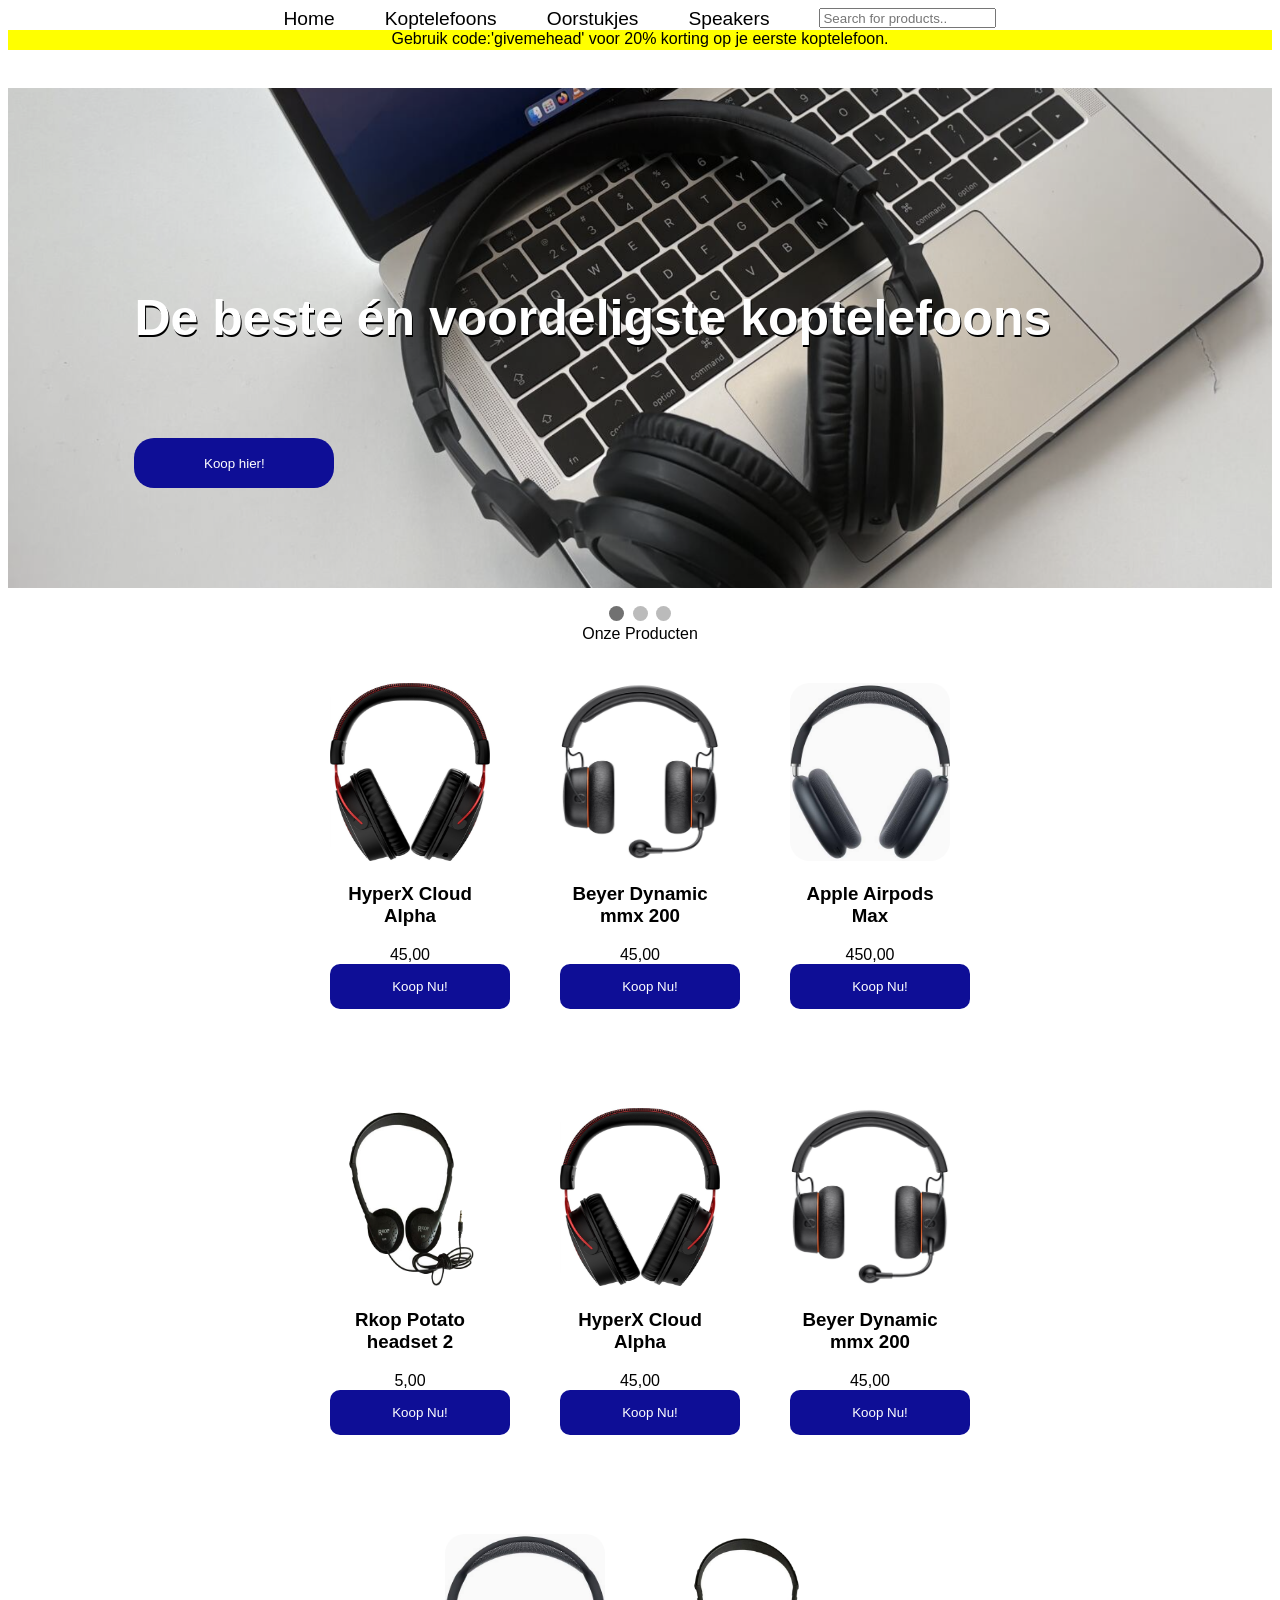
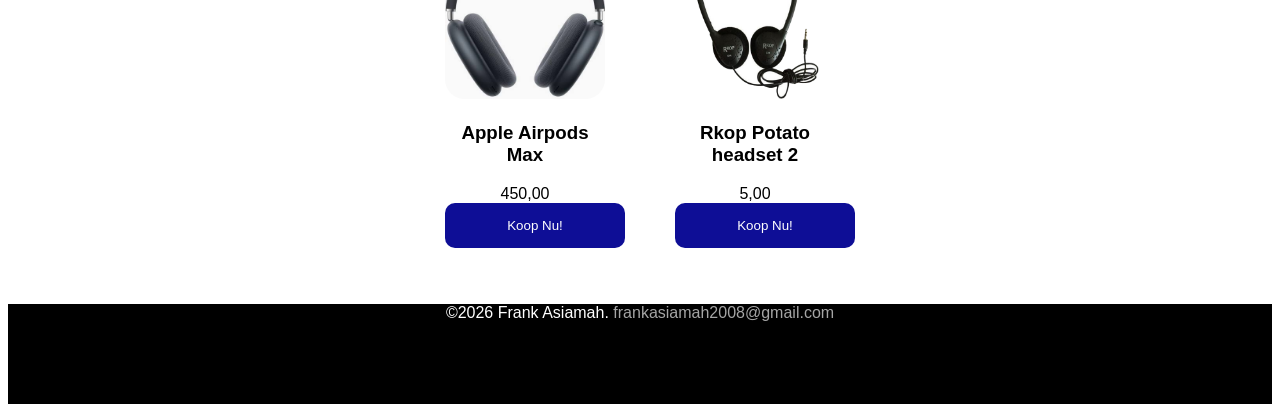
==== Webshop/index.html @ d56afb83 "2nd_commit" ====
<!DOCTYPE html>
<html lang="en">

<head>
    <meta charset="UTF-8">
    <meta name="viewport" content="width=device-width, initial-scale=1.0">
    <title>Document</title>
    <link rel="stylesheet" href="style.css">
    <script src="script.js"></script>
</head>

<body>
    <header>
        <!--<div class="logo"><img src="Image/!Logo.png" alt=""></div>-->
        <nav class="nav">
            <a href="index.html" class="homebutton">Home</a>
            <a href="koptelefoon.html" class="KoptelButton">Koptelefoons</a>
            <a href="oortjes.html" class="oorButton">Oorstukjes</a>
            <a href="Speaker.html" class="speakButton">Speakers</a>
             <input type="text" id="myInput" onkeyup="myFunction()"
            placeholder="Search for products.." title="Type in a name">
            
            
            <!--<a href="Shoppingcart.html" class="ShopCart"><img src="Image/cart.svg" alt=""></a>-->

        </nav>
        <section class="korting">Gebruik code:'givemehead' voor 20% korting op je eerste koptelefoon. </section>
    </header>
    <div class="slideshow-container">
        <section class="cta fade mySlides fade">
            <img class="cta-img" src="Image/!Header1.1.png" alt="">
            <h2 class="cta-text">De beste én voordeligste koptelefoons</h2>
            <a href="producten.html">
                <button class="cta-button">Koop hier!</button>
            </a>
        </section>
        <section class="cta fade mySlides fade">
            <img class="cta-img" src="Image/!Header2.jpg" alt="">
            <h2 class="cta-text">Duurzaam en Milieuvriendelijk</h2>
            <a href="producten.html">
                <button class="cta-button">Koop hier!</button>
            </a>
        </section>
        <section class="cta fade mySlides fade">
            <img class="cta-img" src="Image/!Header3.jpg" alt="">
            <h2 class="cta-text">Comfortabel voor iedereen</h2>
            <a href="producten.html">
                <button class="cta-button">Koop hier!</button>
            </a>
        </section>
    </div>


    <a class="prev" style="display: none;" onclick="plusSlides(-1)">&#10094;</a>
    <a class="next" style="display: none;"onclick="plusSlides(1)">&#10095;</a>
    </div>
    <br>
    <!-- The dots/circles -->
    <div style="text-align:center" class="products-container">
        
        <div>
            <span class="dot" onclick="currentSlide(1)"></span>
            <span class="dot" onclick="currentSlide(2)"></span>
            <span class="dot" onclick="currentSlide(3)"></span>
        </div>

        <section class="OnzeProducts">Onze Producten</section>
        <section class="products">
            <article class="product">
                <a href="hyperxcloudalpha.html">
                <img class="product-img" src="Image/hyperx-cloud-alpha-wireless-gaming-headset-zwart-rood.jpg" alt="">
                <h3 class="product-title">HyperX Cloud Alpha</h3>
                <div class="product-price">45,00</div>
            </a>
                <button class="product-button">Koop Nu!</button>
            </article>
            <article class="product">
                <img class="product-img" src="Image/beyerdynamic-mmx-200-wireless-headphone-front.jpg" alt="">
                <h3 class="product-title">Beyer Dynamic mmx 200</h3>
                <div class="product-price">45,00</div>
                <button class="product-button">Koop Nu!</button>
            </article>
            <article class="product">
                <img class="product-img" src="Image/shopping.jpeg" alt="">
                <h3 class="product-title">Apple Airpods Max</h3>
                <div class="product-price">450,00</div>
                <button class="product-button">Koop Nu!</button>
            </article>
            <article class="product">
                <img class="product-img" src="Image/Rkop-em-koptelefoon.png" alt="">
                <h3 class="product-title">Rkop Potato headset 2</h3>
                <div class="product-price">5,00</div>
                <button class="product-button">Koop Nu!</button>
            </article>
            <article class="product">
                <img class="product-img" src="Image/hyperx-cloud-alpha-wireless-gaming-headset-zwart-rood.jpg" alt="">
                <h3 class="product-title">HyperX Cloud Alpha</h3>
                <div class="product-price">45,00</div>
                <button class="product-button">Koop Nu!</button>
            </article>
            <article class="product">
                <img class="product-img" src="Image/beyerdynamic-mmx-200-wireless-headphone-front.jpg" alt="">
                <h3 class="product-title">Beyer Dynamic mmx 200</h3>
                <div class="product-price">45,00</div>
                <button class="product-button">Koop Nu!</button>
            </article>
            <article class="product">
                <img class="product-img" src="Image/shopping.jpeg" alt="">
                <h3 class="product-title">Apple Airpods Max</h3>
                <div class="product-price">450,00</div>
                <button class="product-button">Koop Nu!</button>
            </article>
            <article class="product">
                <img class="product-img" src="Image/Rkop-em-koptelefoon.png" alt="">
                <h3 class="product-title">Rkop Potato headset 2</h3>
                <div class="product-price">5,00</div>
                <button class="product-button">Koop Nu!</button>
            </article>
        </section>
</body>
<footer>
    ©2026 Frank Asiamah. <a class="email" href="mailto:frankasiamah2008@gmail.com">frankasiamah2008@gmail.com</a> 
</footer>

</html>

<!-- your comment here -->
---- Webshop/style.css ----
:root {
  --head-bg: #ffffff;
  --main-bg: #d0cfcf;
  --footer-bg: black;
  --button-bg: rgb(14, 14, 150);
  --text-col: black;
}

body{
    font-family: Arial, Helvetica, sans-serif;
}

header {
  background-color: var(--head-bg);
  height: 80px;
  align-items: center;
}
.ShopCar img{
  size: 100px;
  color: aqua;
  
}

#myInput{
height: 20px;
}

.korting{
    height: 20px;
    background-color: yellow;
    text-align: center;
}


.cta{
    
    height: 500px;
    background-color: var(--main-bg);
    position: relative;
}

.cta-img{
    width: 100%;
    height: 100%;
    /*als de image smushed is, gebruik dit*/
    object-fit: cover;
    
}

/* zodat de text groter wordt waneer je hovert*/
/*.cta-img:hover{
    width: 103%;
    height: 103%;
    
}*/

.cta-text{
    position: absolute;
    bottom: 200px;
    left: 10%;
    color: var(--text-col);
    font-size: 50px;
    color: #ffffff;
    text-shadow: 1px 2px black;
}

.cta-button{
    background-color: var(--button-bg);
    height: 50px;
    width: 200px;
    text-decoration: none;
    font-family: Arial, Helvetica, sans-serif;
   position: absolute;
    bottom: 100px;
    left: 10%;
    color: #ffffff;
    border-radius: 20px;
    border: none;``
    
    
}

.cta-button:hover{
    cursor: pointer;
    transform: translateY(2px);
    color: var(--button-bg);
    background-color: #ffffff;
}
footer{
    bottom: 0px;height: 100px;
    background-color: var(--footer-bg);
}

.header1{
    size: 10px;
}

.nav{
    display: flex;
    gap: 50px;
    text-align: center;
    
    justify-content: center;
    font-size: larger;
    
}

a{
   color: black;
   text-decoration: none;
    
}

.email{
    color: rgb(165, 165, 165);
    text-decoration: dashed;
}

.logo{
    height: 1px;
    width: 500px;
}

.products{
    padding: 20px;
    display: flex;
    gap: 30px;
    justify-content: center;
    border-radius: 20px;
    background-color: #ffffff;
    flex-wrap: wrap;
    width: 70%;
    
    
}

.products-container{
    display: flex;
    flex-direction: column;
    align-items: center;
}
.product{
    width: 200px;
    background-color: #ffffff;
    padding: 20px 20px;
    border-radius: 30px;
}
.product-button{
  height: 5vh;
    width: 20vh;
    background-color: var(--button-bg);
    border: none;
    border-radius: 10px;
    color: #ffffff;

}
.product-button:hover{
    cursor: pointer;
    transform: translateY(2px);
    color: rgb(0, 0, 0);
    background-color: rgb(255, 255, 255);
    /*filter: blur(1px);*/
}
.product:hover{
    cursor: pointer;
    transform: translateY(2px);
    color: rgb(255, 255, 255);
    background-color: rgb(0, 0, 157);
    /*filter: blur(1px);*/  
    
}
.product-img{
    width: 100%;
    height: 50%;
    border-radius: 20px;
}
.product-img:
.OnzeProducts{
    text-align: center;
}

footer{
    width: 100%;
    color: white;
    text-decoration: none;
}
* {box-sizing:border-box}

/* Slideshow container */
.slideshow-container {
  position: relative;
  margin: auto;
}

/* Hide the images by default */
.mySlides {
  display: none;
}

/* Next & previous buttons */
.prev, .next {
  cursor: pointer;
  position: absolute;
  top: 50%;
  width: auto;
  margin-top: -22px;
  padding: 16px;
  color: white;
  font-weight: bold;
  font-size: 18px;
  transition: 0.6s ease;
  border-radius: 0 3px 3px 0;
  user-select: none;
}

/* Position the "next button" to the right */
.next {
  right: 0;
  border-radius: 3px 0 0 3px;
}

/* On hover, add a black background color with a little bit see-through */
.prev:hover, .next:hover {
  background-color: rgba(0,0,0,0.8);
}

/* Caption text */
.text {
  color: #f2f2f2;
  font-size: 15px;
  padding: 8px 12px;
  position: absolute;
  bottom: 8px;
  width: 100%;
  text-align: center;
}

/* Number text (1/3 etc) */
.numbertext {
  color: #f2f2f2;
  font-size: 12px;
  padding: 8px 12px;
  position: absolute;
  top: 0;
}

/* The dots/bullets/indicators */
.dot {
  height: 15px;
  width: 15px;
  margin: 0 2px;
  background-color: #bbb;
  border-radius: 50%;
  display: inline-block;
  transition: background-color 0.6s ease;
}
.kopkoop-button{
    background-color: rgb(78, 86, 177);
    height: 50px;
    width: 200px;
    text-decoration: none;
    font-family: Arial, Helvetica, sans-serif;
   position: absolute;
    bottom: 100px;
    left: 70%;
    color: #ffffff;
    border-radius: 20px;
    
    
}
.kopkoop-img{
    width: 30%;
    height: 30%;
    /*als de image smushed is, gebruik dit*/
    /*object-fit: cover;*/
    
}
.kopkoop{
    
    height: 600px;
    background-color: var(--main-bg);
    position: relative;
}
.kopkoop-text{
    position: absolute;
    bottom: 200px;
    left: 70%;
    color: var(--text-col);
    font-size: 50px;
    color: #ffffff;
    text-shadow: 1px 2px black;
}

.active {
  background-color: #717171;
}

/* Fading animation */
.fade {
  animation-name: fade;
  animation-duration: 1.5s;
}

@keyframes fade {
  from {opacity: .4} 
  to {opacity: 1}
}

/* On smaller screens, decrease text size */
@media only screen and (max-width: 300px) {
  .prev, .next,.text {font-size: 11px}
}
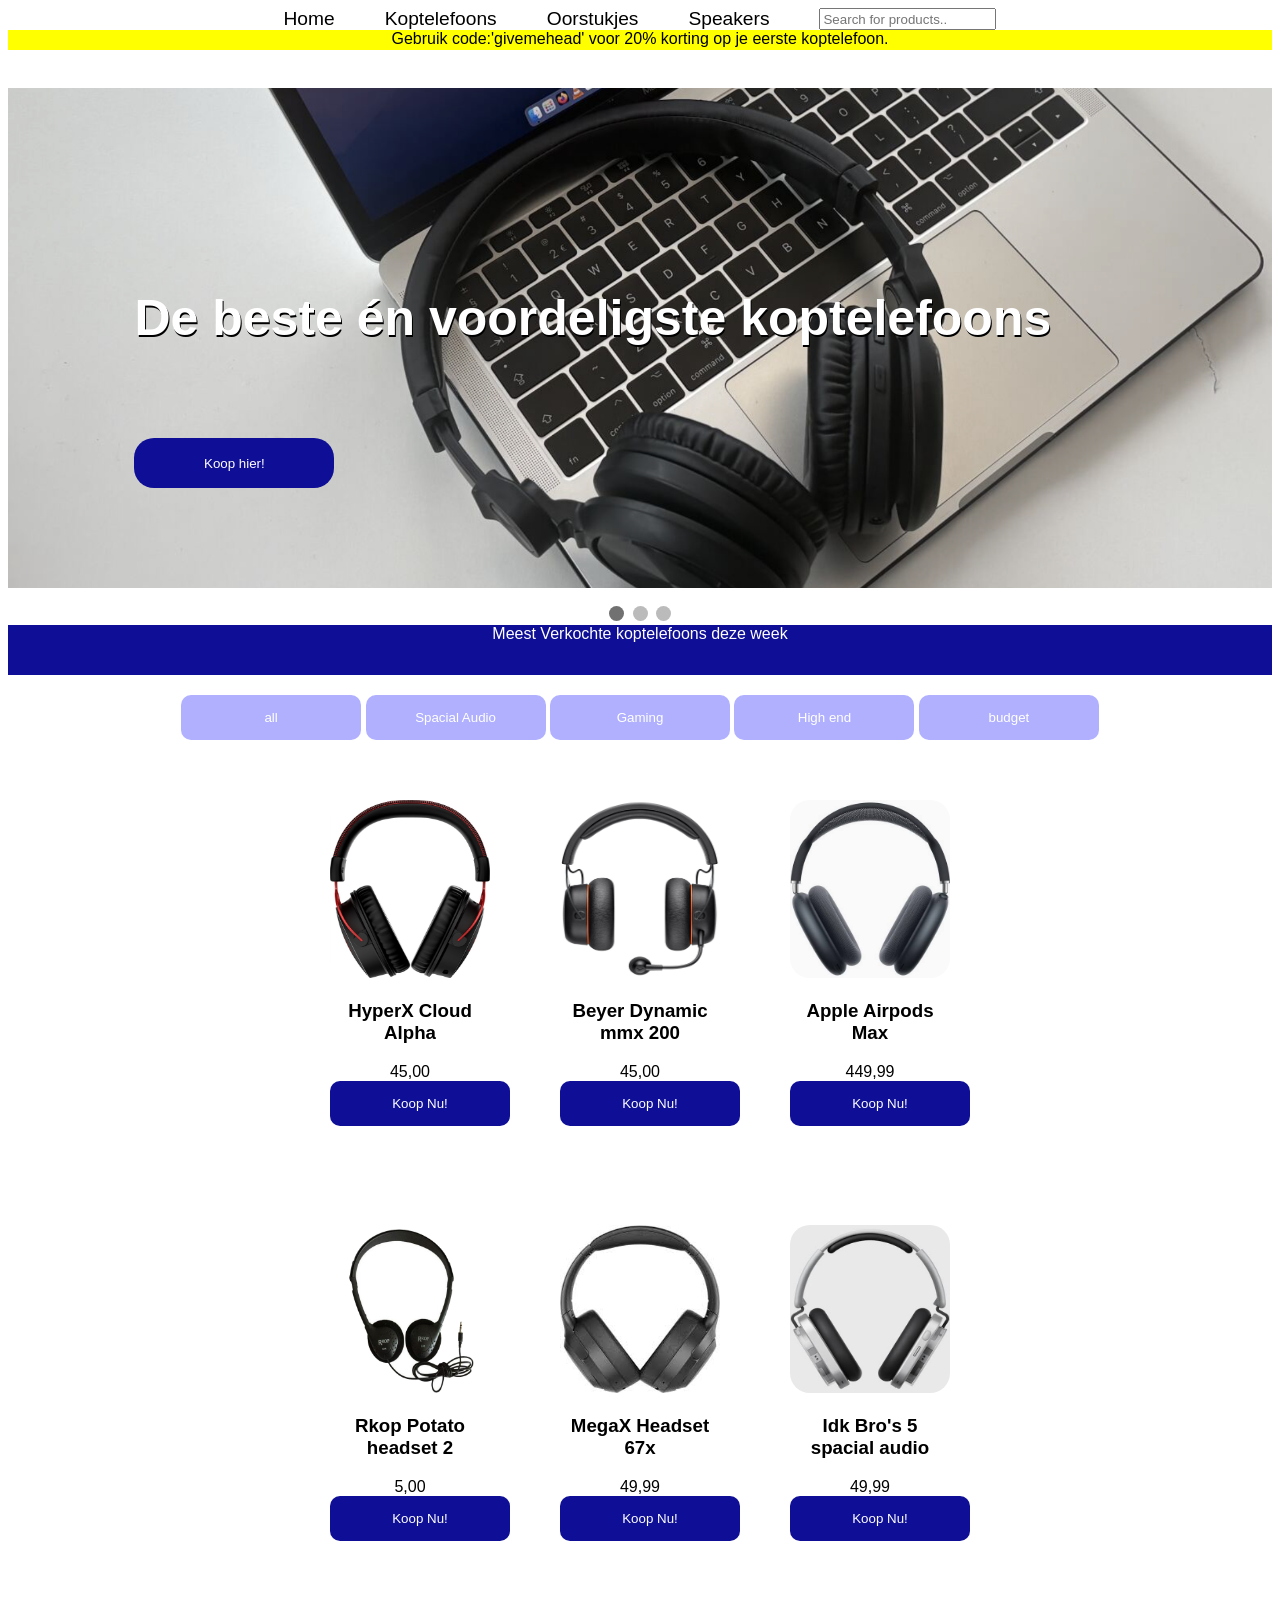
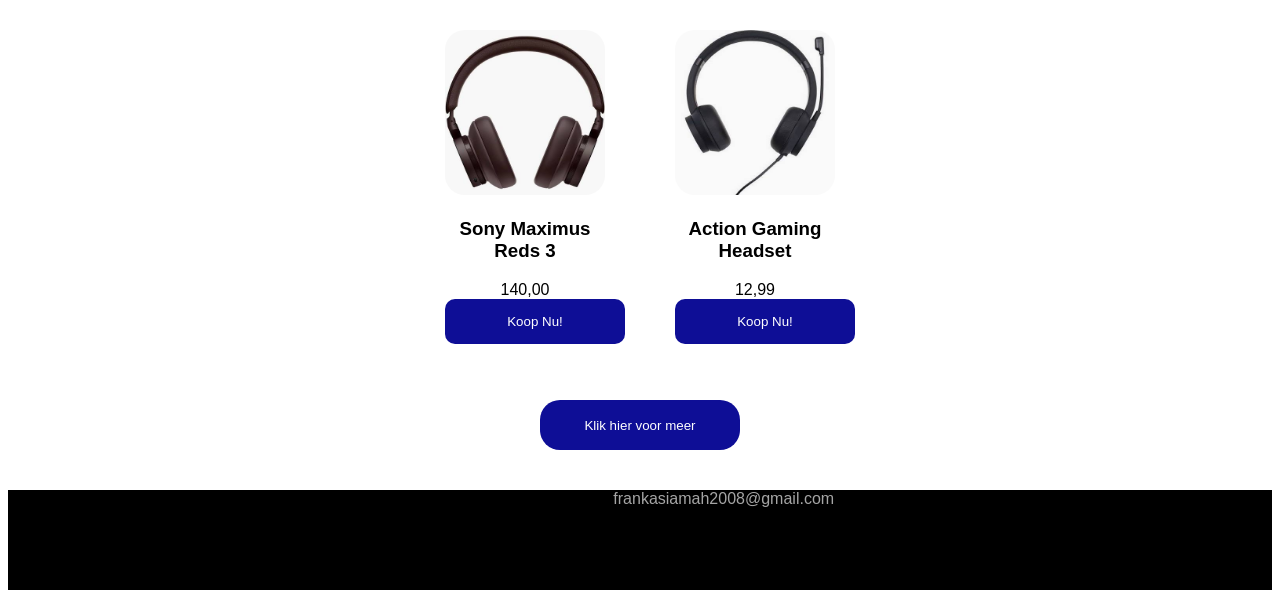
==== commit d9388734: "Add files via upload" ====
--- a/Webshop/index.html
+++ b/Webshop/index.html
@@ -7,6 +7,8 @@
     <title>Document</title>
     <link rel="stylesheet" href="style.css">
     <script src="script.js"></script>
+    <script src="filter.js"></script>
+    <script src="search.js"></script>
 </head>
 
 <body>
@@ -14,11 +16,10 @@
         <!--<div class="logo"><img src="Image/!Logo.png" alt=""></div>-->
         <nav class="nav">
             <a href="index.html" class="homebutton">Home</a>
-            <a href="koptelefoon.html" class="KoptelButton">Koptelefoons</a>
+            <a href="producten.html" class="KoptelButton">Koptelefoons</a>
             <a href="oortjes.html" class="oorButton">Oorstukjes</a>
             <a href="Speaker.html" class="speakButton">Speakers</a>
-             <input type="text" id="myInput" onkeyup="myFunction()"
-            placeholder="Search for products.." title="Type in a name">
+             <input type="text" id="zoek" placeholder="Search for products..">
             
             
             <!--<a href="Shoppingcart.html" class="ShopCart"><img src="Image/cart.svg" alt=""></a>-->
@@ -64,9 +65,18 @@
             <span class="dot" onclick="currentSlide(3)"></span>
         </div>
 
-        <section class="OnzeProducts">Onze Producten</section>
+        <section class="OnzeProducts2">Meest Verkochte koptelefoons deze week</section>
+
+            <div id="myBtnContainer">
+  <button class="btn active" onclick="filterSelection('all')"> all</button>
+  <button class="btn" onclick="filterSelection('spacialAudio')"> Spacial Audio</button>
+  <button class="btn" onclick="filterSelection('gaming')"> Gaming</button>
+  <button class="btn" onclick="filterSelection('highEnd')"> High end</button>
+  <button class="btn" onclick="filterSelection('budget')"> budget</button>
+</div>
+
         <section class="products">
-            <article class="product">
+            <article class="product" data-categorie="all gaming">
                 <a href="hyperxcloudalpha.html">
                 <img class="product-img" src="Image/hyperx-cloud-alpha-wireless-gaming-headset-zwart-rood.jpg" alt="">
                 <h3 class="product-title">HyperX Cloud Alpha</h3>
@@ -74,49 +84,52 @@
             </a>
                 <button class="product-button">Koop Nu!</button>
             </article>
-            <article class="product">
+            <article class="product" data-categorie="all gaming">
                 <img class="product-img" src="Image/beyerdynamic-mmx-200-wireless-headphone-front.jpg" alt="">
                 <h3 class="product-title">Beyer Dynamic mmx 200</h3>
                 <div class="product-price">45,00</div>
                 <button class="product-button">Koop Nu!</button>
             </article>
-            <article class="product">
+            <article class="product" data-categorie="all spacialAudio highEnd">
                 <img class="product-img" src="Image/shopping.jpeg" alt="">
                 <h3 class="product-title">Apple Airpods Max</h3>
-                <div class="product-price">450,00</div>
+                <div class="product-price">449,99</div>
                 <button class="product-button">Koop Nu!</button>
             </article>
-            <article class="product">
+            <article class="product" data-categorie="all budget">
                 <img class="product-img" src="Image/Rkop-em-koptelefoon.png" alt="">
                 <h3 class="product-title">Rkop Potato headset 2</h3>
                 <div class="product-price">5,00</div>
                 <button class="product-button">Koop Nu!</button>
             </article>
-            <article class="product">
-                <img class="product-img" src="Image/hyperx-cloud-alpha-wireless-gaming-headset-zwart-rood.jpg" alt="">
-                <h3 class="product-title">HyperX Cloud Alpha</h3>
-                <div class="product-price">45,00</div>
+            <article class="product" data-categorie="all spacialAudio">
+                <img class="product-img" src="Image/Unknown.jpeg" alt="">
+                <h3 class="product-title">MegaX Headset 67x</h3>
+                <div class="product-price">49,99</div>
                 <button class="product-button">Koop Nu!</button>
             </article>
-            <article class="product">
-                <img class="product-img" src="Image/beyerdynamic-mmx-200-wireless-headphone-front.jpg" alt="">
-                <h3 class="product-title">Beyer Dynamic mmx 200</h3>
-                <div class="product-price">45,00</div>
+            <article class="product" data-categorie="all spacialAudio">
+                <img class="product-img" src="Image/shopping-2.jpeg" alt="">
+                <h3 class="product-title">Idk Bro's 5 spacial audio</h3>
+                <div class="product-price">49,99</div>
                 <button class="product-button">Koop Nu!</button>
             </article>
-            <article class="product">
-                <img class="product-img" src="Image/shopping.jpeg" alt="">
-                <h3 class="product-title">Apple Airpods Max</h3>
-                <div class="product-price">450,00</div>
+            <article class="product" data-categorie="all spacialAudio highEnd">
+                <img class="product-img" src="Image/shopping-3.jpeg" alt="">
+                <h3 class="product-title">Sony Maximus Reds 3</h3>
+                <div class="product-price">140,00</div>
                 <button class="product-button">Koop Nu!</button>
             </article>
-            <article class="product">
-                <img class="product-img" src="Image/Rkop-em-koptelefoon.png" alt="">
-                <h3 class="product-title">Rkop Potato headset 2</h3>
-                <div class="product-price">5,00</div>
+            <article class="product" data-categorie="all budget gaming">
+                <img class="product-img" src="Image/shopping-1.jpeg" alt="">
+                <h3 class="product-title">Action Gaming Headset</h3>
+                <div class="product-price">12,99</div>
                 <button class="product-button">Koop Nu!</button>
             </article>
         </section>
+</body>
+        <a href="producten.html">
+                <button class="meer">Klik hier voor meer</button>
 </body>
 <footer>
     ©2026 Frank Asiamah. <a class="email" href="mailto:frankasiamah2008@gmail.com">frankasiamah2008@gmail.com</a> 
--- a/Webshop/style.css
+++ b/Webshop/style.css
@@ -75,7 +75,7 @@
     left: 10%;
     color: #ffffff;
     border-radius: 20px;
-    border: none;``
+    border: none;
     
     
 }
@@ -174,7 +174,7 @@
     height: 50%;
     border-radius: 20px;
 }
-.product-img:
+
 .OnzeProducts{
     text-align: center;
 }
@@ -291,6 +291,26 @@
     text-shadow: 1px 2px black;
 }
 
+.meer{
+    background-color: var(--button-bg);
+    height: 50px;
+    width: 200px;
+    text-decoration: none;
+    font-family: Arial, Helvetica, sans-serif;
+    left: 10%;
+    color: #ffffff;
+    border-radius: 20px;
+    border: none;
+    margin-bottom: 40px;
+    
+}
+
+.meer:hover{
+    cursor: pointer;
+    transform: translateY(2px);
+    color: white;
+    background-color: #656565;
+}
 .active {
   background-color: #717171;
 }
@@ -301,6 +321,31 @@
   animation-duration: 1.5s;
 }
 
+.OnzeProducts2{
+    height: 50px;
+    width: 100%;
+    background-color: var(--button-bg);
+    color: #ffffff;
+    justify-content: center;
+}
+
+.btn{
+    margin-top: 20px;
+    margin-bottom: 20px;
+    height: 5vh;
+    width: 20vh;
+    background-color: rgb(176, 176, 255) ;
+    border: none;
+    border-radius: 10px;
+    color: #ffffff;
+    
+}
+
+.btn:hover{
+    background-color: var(--button-bg);
+}
+
+
 @keyframes fade {
   from {opacity: .4} 
   to {opacity: 1}
